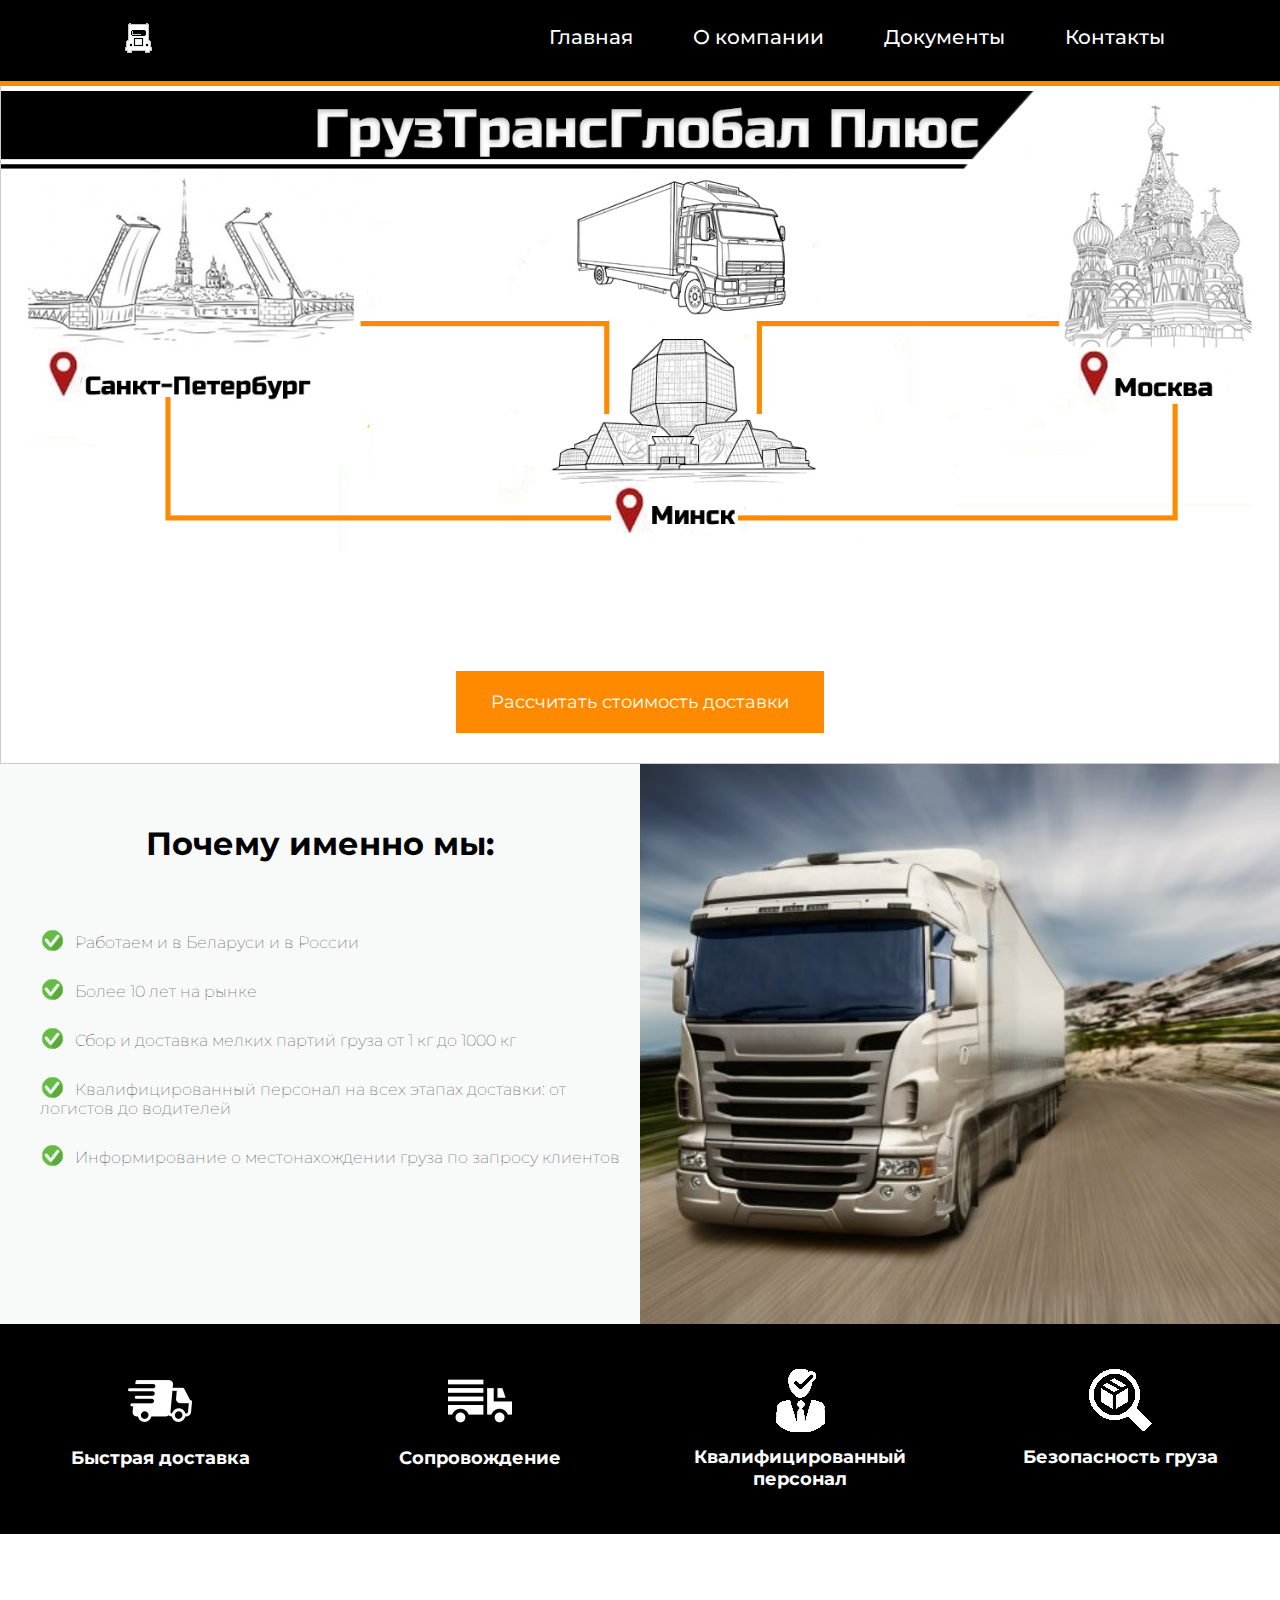
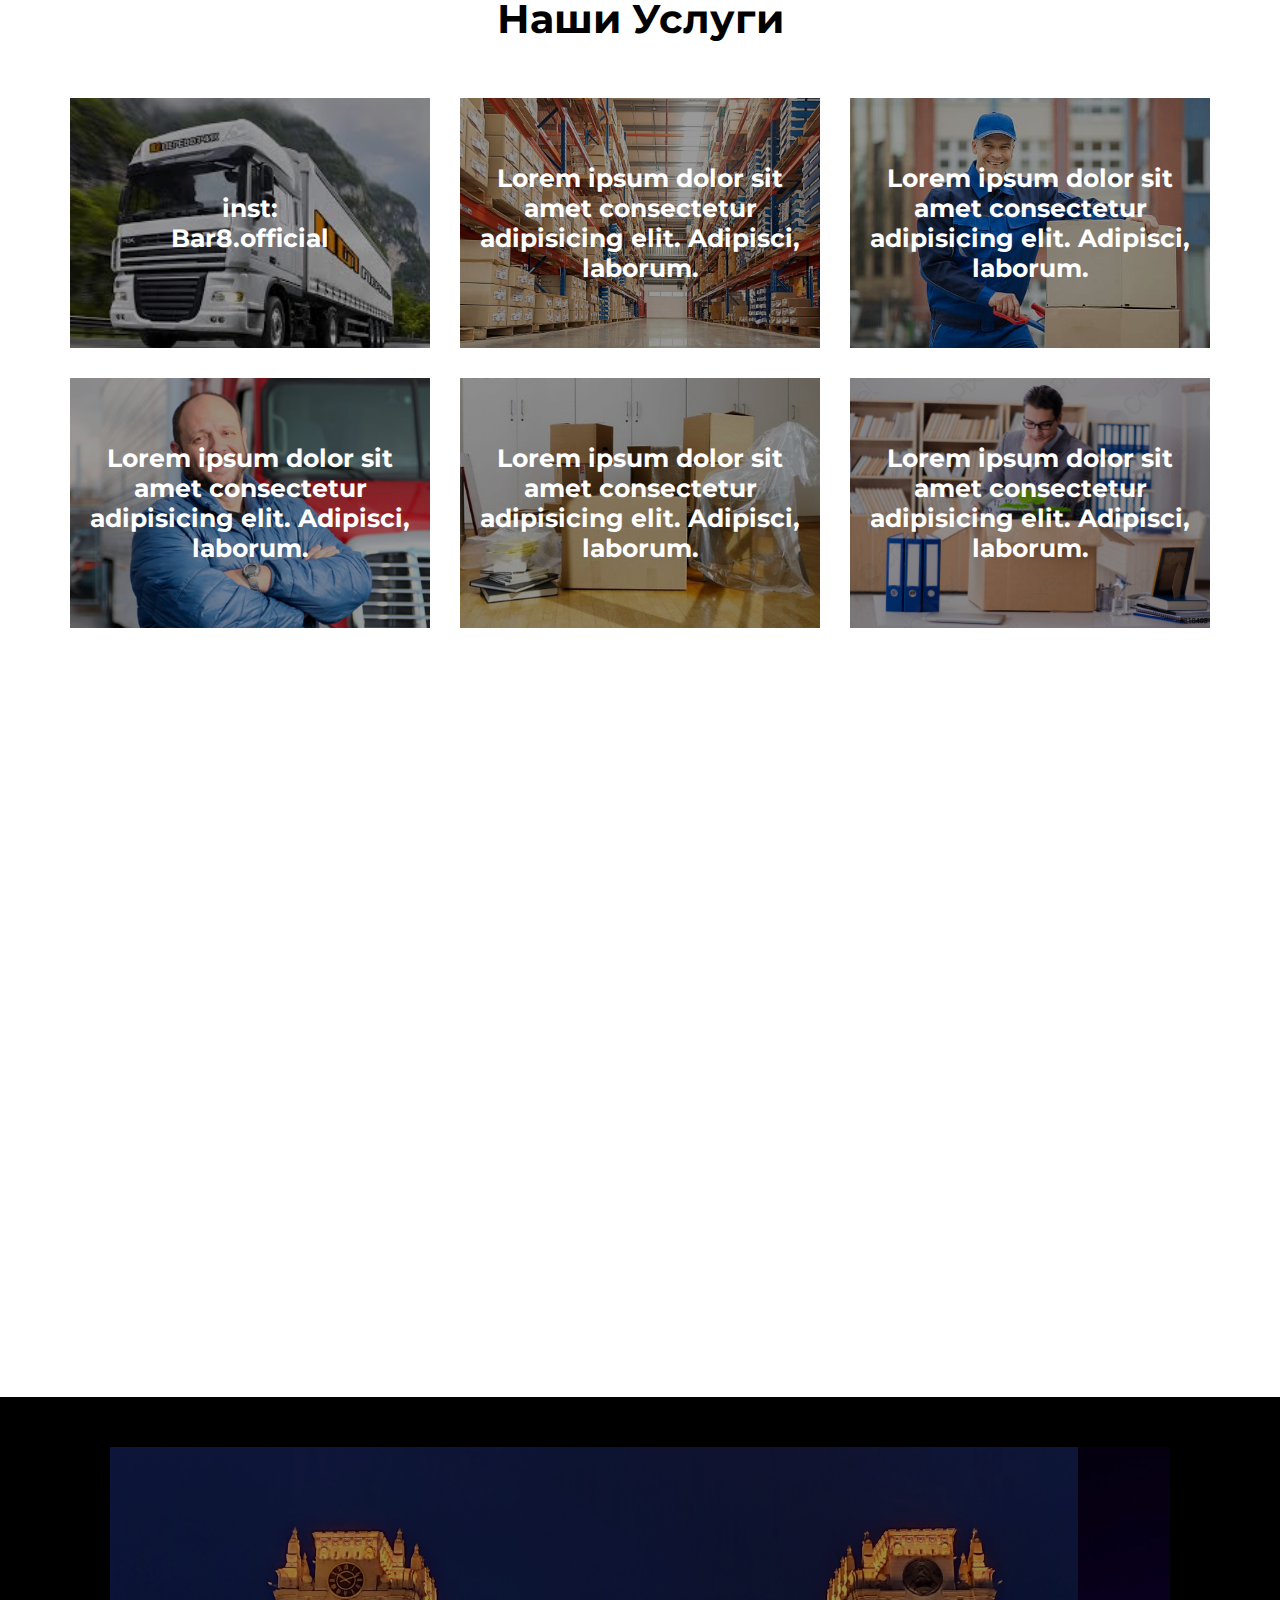
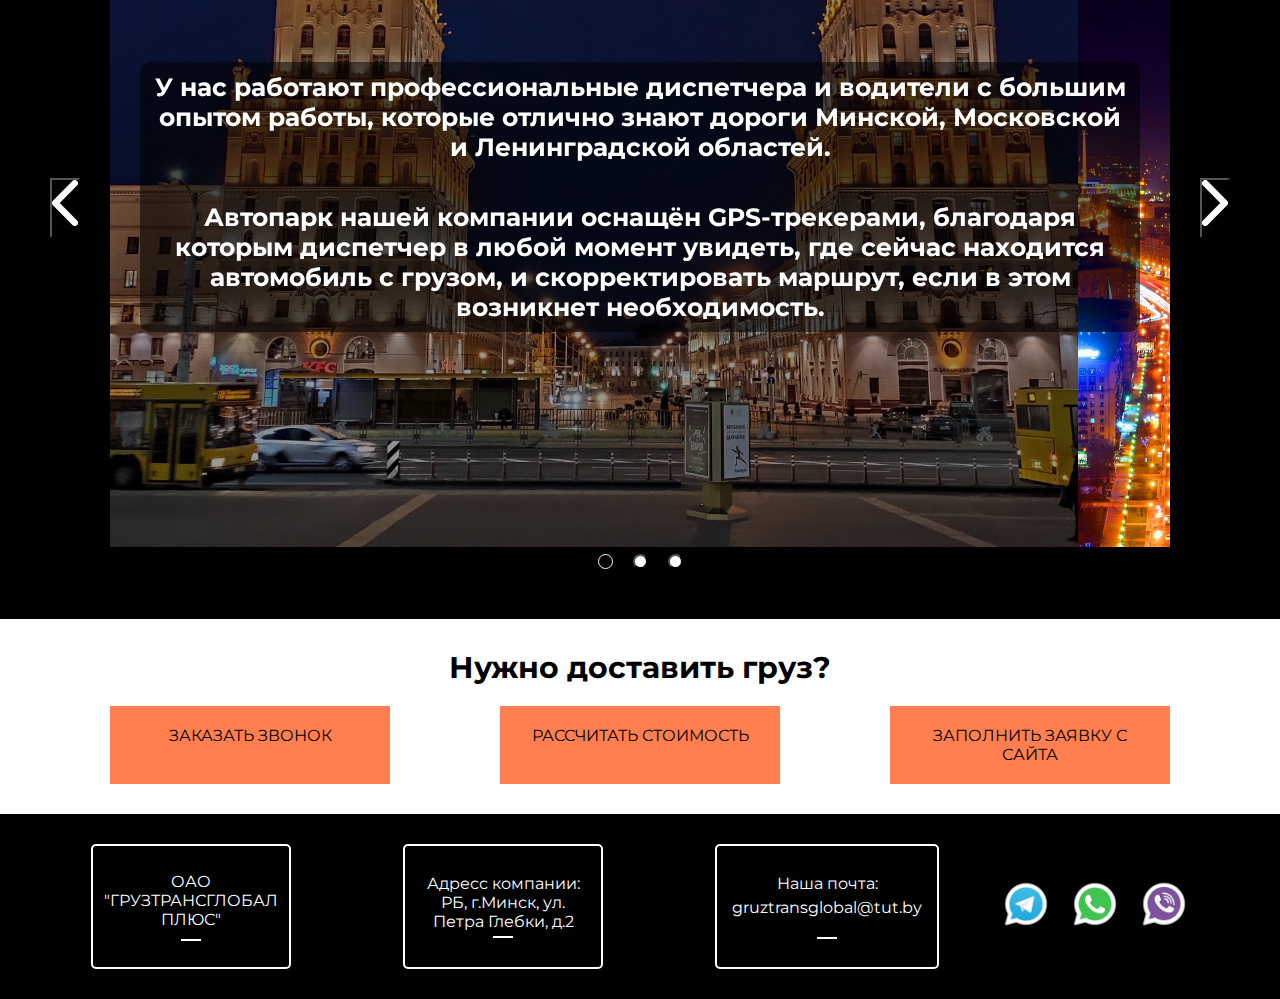
==== index.html @ 2541bdf7 "adding my files to my repository" ====
<!DOCTYPE html>
<html lang="en">

<head>
  <meta charset="UTF-8">
  <meta name="viewport" content="width=device-width, initial-scale=1.0">
  <title>Document</title>
  <link rel="stylesheet" href="css/style.css">
  <link rel="stylesheet" href="css/media.css">
  <link rel="preconnect" href="https://fonts.gstatic.com">
  <link href="https://fonts.googleapis.com/css2?family=Montserrat:wght@500&display=swap" rel="stylesheet">
  <link rel="preconnect" href="https://fonts.gstatic.com">
  <link href="https://fonts.googleapis.com/css2?family=Nunito&display=swap" rel="stylesheet">
</head>

<body>
  <div class="nav">
    <div class="logo">
      <a href="#"><img  class="back_logo" src="img/icon1.png" alt="logo"></a>
    </div>
    <div class="nav_menu">
      <ul>
        <li><a href="index.html">Главная</a>
        <div class="info_underline"></div></li>
        <li><a href="about.html">О компании</a>
          <div class="info_underline"></div></li>
        <li><a href="home.html">Документы</a>
          <div class="info_underline"></div></li>
        <li><a href="contact.html">Контакты</a>
          <div class="info_underline"></div></li>
      </ul>
    </div>
  </div>
  <div class="container">
    <div class="bg">
      <div class="background">
        <div class="background_img"><img src="img/logonew3.jpg" alt=""></div>
      </div>
      <div class="h1  button">
        <a class="contact" href="#">Рассчитать стоимость
          доставки</a>
      </div>
    </div>
    <div class="double">
      <div class="left">
        <h1>Почему именно мы:</h1>
        <ul>
          <li class="text">Работаем и в Беларуси и в России</li>
          <li class="text">Более 10 лет на рынке</li>
          <li class="text">Сбор и доставка мелких партий груза от 1 кг до 1000 кг</li>
          <li class="text">Квалифицированный персонал на всех этапах доставки: от логистов до водителей</li>
          <li class="text">Информирование о местонахождении груза по запросу клиентов</li>
        </ul>
      </div>
      <div class="right">
        <div class="right_foto"></div>
      </div>
    </div>
    <div class="promo">
      <div class="first">
        <img class="promo_img" src="img/fastwhite.png" alt="1">
        <p class="promo_text">Быстрая доставка</p>
      </div>
      <div class="second">
        <img class="promo_img" src="img/truckwhite.png" alt="2">
        <p class="promo_text">Сопровождение</p>
      </div>
      <div class="third">
        <img class="promo_img" src="img/personawhite.png" alt="3">
        <p class="promo_text">Квалифицированный <br> персонал</p>
      </div>
      <div class="fourth">
        <img class="promo_img" src="img/lupawhite.png" alt="4">
        <p class="promo_text">Безопасность груза</p>
      </div>
    </div>
    <div class="our_services">
      <p class="services_title subtitle">Наши Услуги</p>
      <div class="services_rows">
        <div class="row">
          <div class="row_card">
            <a href="">
              <div class="row_card1">
                <p>inst: <br> Bar8.official</p>
                <div class="cardphoto photo1"></div>
              </div>
            </a>
          </div>
          <div class="row_card">
            <a href="">
              <div class="row_card1">
                <p>Lorem ipsum dolor sit amet consectetur adipisicing elit. Adipisci, laborum.</p>
                <div class="cardphoto photo4"></div>
              </div>
            </a>
          </div>
          <div class="row_card">
            <a href="">
              <div class="row_card1">
                <p>Lorem ipsum dolor sit amet consectetur adipisicing elit. Adipisci, laborum.</p>
                <div class="cardphoto photo2"></div>
              </div>
            </a>
          </div>
          <div class="row_card">
            <a href="">
              <div class="row_card1">
                <p>Lorem ipsum dolor sit amet consectetur adipisicing elit. Adipisci, laborum.</p>
                <div class="cardphoto photo5"></div>
              </div>
            </a>
          </div>
          <div class="row_card">
            <a href="">
              <div class="row_card1">
                <p>Lorem ipsum dolor sit amet consectetur adipisicing elit. Adipisci, laborum.</p>
                <div class="cardphoto photo3"></div>
              </div>
            </a>
          </div>
          <div class="row_card">
            <a href="">
              <div class="row_card1">
                <p>Lorem ipsum dolor sit amet consectetur adipisicing elit. Adipisci, laborum.</p>
                <div class="cardphoto photo6"></div>
              </div>
            </a>
          </div>
        </div>
        <!-- <div class="row"> -->
          
        <!-- </div> -->
          
      </div>
    </div>
  </div>
  <div class="link">
    <iframe
      src="https://www.google.com/maps/embed?pb=!1m18!1m12!1m3!1d2350.2923133127924!2d27.467751516037065!3d53.90878134013401!2m3!1f0!2f0!3f0!3m2!1i1024!2i768!4f13.1!3m3!1m2!1s0x46dbc5300c638423%3A0x4265142cbca6f851!2z0YPQuy4g0J_QtdGC0YDQsCDQk9C70LXQsdC60LggNSwg0JzQuNC90YHQug!5e0!3m2!1sru!2sby!4v1625232648604!5m2!1sru!2sby"
      width="80%" height="600" style="border:0;" allowfullscreen="" loading="lazy"></iframe>
  </div>

   <div class="wrapper">
    <div class="slider">
      <div class="slider_item">
          <img class="slider-img"src="img/minsk1.jpg" alt="">
          <div class="text_on_picture">
            <p>У нас работают профессиональные диспетчера и водители с большим опытом работы, которые отлично знают дороги Минской, Московской и Ленинградской областей.</p>
            <p>Автопарк нашей компании оснащён GPS-трекерами, благодаря которым диспетчер в любой момент увидеть, где сейчас находится автомобиль с грузом, и скорректировать маршрут, если в этом возникнет необходимость. </p>
          </div>
      </div>
      <div class="slider_item">
          <img class="slider-img" src="img/moscow1.jpg" alt="">
          
          <div class="text_on_picture">
            <p>Все рабочие процессы внутри компании поставлены таким образом, чтобы заказчик всегда мог быть уверен в том, что его груз будет доставлен до места назначения в наиболее кратчайшие сроки.</p>
            <p>Наличие у нашей компании CMR-страховки делает грузоперевозку ещё более надёжной. В случае возникновения ущерба страховая компания компенсирует все убытки, причинённые владельцу груза в случае его повреждения, утраты, выдачи не уполномоченному лицу или даже просрочки доставки в случае конфискации груза таможенными органами. </p> 
            </div>
          
      </div>
      <div class="slider_item">
        <img class="slider-img" src="img/spb1.jpg" alt="">
          <div class="text_on_picture"> 
            <span>Если вам необходима доставка малогабаритных грузов, то вы можете смело обращаться к услугам наших специалистов:</span> 
            <ul class="slider-list"> 
            <li>Сотрудник колл-центра оперативно рассчитает стоимость перевозки</li>
            <li>Логист грамотно составит маршрут передвижения</li>
            <li>Водитель быстро доставит груз по указанному адресу</li>
          </ul> 
            
            </div>
      </div>
    </div>
  </div>

  <div class="footer_button ">
    <p class="subtitle">Нужно доставить груз?</p>
    <div class="buttons">
    <a href="#" class="call button" data-popup="post1">Заказать звонок</a>
    <a href="#" class="call button" data-popup="post1">Рассчитать стоимость</a>
    <a href="#" class="call button" data-popup="post1">Заполнить заявку с сайта</a>
  </div>
  </div>

  </div>
  <div class="footer">
    <div class="info_name">
      <p>ОАО "ГРУЗТРАНСГЛОБАЛ ПЛЮС"</p>
      <div class="info_underline"></div>
    </div>
    <div class="info_adress">
      <p>Адресс компании:</p>
      <p>РБ, г.Минск, ул. Петра Глебки, д.2</p>
      <div class="info_underline"></div>
    </div>
    <div class="info_mail">
      <a href="mailto:gruztransglobal@tut.by">
        <p>Наша почта:</p>
        <p>gruztransglobal@tut.by</p>
        <div class="info_underline"></div>
      </a>

    </div>
    <div class="footer_contacts">
      <a href=""><img src="img/Telegram1.png" alt=""></a>
      <a href=""><img src="img/whatsapp.png" alt=""></a>
      <a href=""><img src="img/viber.png" alt=""></a>
    </div>
  </div>
  </div>
  <div  id='post1' style="display: none;">
      <h1>Оставьте заявку</h1>
    <form  action="https://formspree.io/f/mpzklkbp" method="POST">
  <label>
    <legend class="text">Контактное лицо:</legend>
    <input type="text" class="text_form" name="_replyto" required placeholder="Ваше имя">
    <legend class="phone">Ваш номер телефона:</legend>
    <input type="tel"name="_replyto:" required class="phone_form" placeholder="+375 (99) 999-99-99">
  </label>
  <button type="submit" class="send">Отправить</button>
</form>
</div>
<script src="js/jquery-3.6.0.min.js"></script>
<script src="js/slick.min.js"></script>
<script src="js/script.js"></script>
</body>

</html>
---- css/style.css ----
* {
  margin: 0;
  padding: 0;
  box-sizing: border-box;
}
.button a,
.button a:visited {
  color: white;
  text-decoration: none;
}
.button:hover {
  transform: scale(1.05);
}
.nav {
  margin: 0 auto;
  position: fixed;
  display: flex;
  padding: 15px 9%;
  align-items: center;
  justify-content: space-between;
  width: 100%;
  background-color: black;
  z-index: 23;
  border-bottom: 5px solid #ff8a00;
}
.nav_menu ul {
  display: flex;
  list-style: none;
}

.nav_menu ul li {
  padding-right: 60px;
}
.nav_menu ul li:nth-child(4) {
  padding-right: 0px;
}
.nav_menu ul li a {
  display: inline-block;
  margin-bottom: 5px;
  text-decoration: none;
  color: white;
  font-size: 20px;
  font-family: "Montserrat", sans-serif;
  font-weight: 500;
}
.nav_menu ul li a:hover {
  color: #ff8a00;
  transition: ease 0.5s;
}
.nav_menu li {
  display: flex;
  flex-direction: column;
  justify-content: center;
  align-items: center;
}

.info_underline {
  background-color: black;
  width: 20px;
  height: 2px;
  transition: ease 1s;
}
.nav_menu li:hover .info_underline {
  width: 80px;
  height: 2px;
  background-color: #ff8a00;
  transition: ease 0.5s;
}

.nav_menu ul li a .info_underline {
  width: 20px;
  height: 2px;
  background-color: white;
  transition: ease 1s;
}

.bg {
  border: 1px solid rgba(0, 0, 0, 0.199);
}
.container {
  position: relative;
  max-width: 1600px;
  margin: 0 auto;
}
.background {
  position: relative;
  height: 680px;
}
.back_logo {
  text-align: center;
  align-items: center;
}
.background_img {
  position: absolute;
  top: 90px;
  z-index: 0;
}
.background_img img {
  width: 100%;
}

.h1 {
  margin: 10px 0 50px 0;
  text-align: center;
  font-family: "Montserrat", sans-serif;
  font-size: 18px;
}
.contact {
  padding: 20px;
  padding-left: 35px;
  padding-right: 35px;
  background-color: #ff8a00;
  border: none;
  text-decoration: none;
}
.h1:active {
  transform: scale(0.9);
}
.contact a,
a:visited {
  text-decoration: none;
  color: white;
  text-decoration: none;
  text-align: center;
  font-family: "Montserrat", sans-serif;
  font-size: 18px;
}

.double {
  display: flex;
  height: 560px;
}
.right {
  width: 50%;
  overflow: hidden;
  float: left;
}
.right_foto {
  height: 100%;
  width: 100%;
  background: url(../img/furion.jpg) 0 0 no-repeat;
  background-size: cover;
  position: relative;
  z-index: 22;
  background-position: center;
  background-size: cover;
  -webkit-transition: all 0.5s;
  -moz-transition: all 0.5s;
  -o-transition: all 0.5s;
  transition: all 0.5s;
}
.right:hover .right_foto,
.right:focus .right_foto {
  -ms-transform: scale(1.2);
  -moz-transform: scale(1.2);
  -webkit-transform: scale(1.2);
  -o-transform: scale(1.2);
  transform: scale(1.2);
}

.left {
  width: 50%;
  font-family: "Montserrat", sans-serif;
  font-weight: lighter;
  padding-top: 60px;
  background-color: #f8f9f9;
}
.left h1 {
  font-weight: 30px;
  padding-bottom: 40px;
  text-align: center;
}
.left ul {
  list-style: none;
}
.left li::before {
  content: "";
  display: inline-block;
  width: 25px;
  height: 25px;
  background: url(../img/pngegg.png) 0 0 /100%;
  position: relative;
  top: 5px;
  margin-right: 10px;
}
.left li {
  margin-left: 40px;
  padding-top: 20px;
}

.image {
  margin-top: 40px;
  margin-left: 50px;
}

.promo {
  color: white;
  display: flex;
  height: 210px;
  max-width: auto;
  background-color: black;
  margin-bottom: 60px;
}
.promo_text {
  align-items: center;
  margin-top: 10px;
  font-size: 18px;
  font-weight: 700;
  font-family: "Montserrat", sans-serif;
}
.first {
  width: 25%;
  padding-top: 45px;
  text-align: center;
}
.second {
  width: 25%;
  padding-top: 45px;
  text-align: center;
}
.third {
  width: 25%;
  padding-top: 45px;
  text-align: center;
}
.fourth {
  width: 25%;
  padding-top: 45px;
  text-align: center;
}

.services_title,
.subtitle {
  font-family: "Montserrat", sans-serif;
  font-weight: 700;
  font-size: 40px;
  margin-bottom: 20px;
}
.services_title {
  margin-bottom: 40px;
}
.our_services {
  font-family: "Montserrat", sans-serif;
  text-align: center;
  margin-bottom: 50px;
}

.row {
  max-width: 1170px;
  margin: 0 auto;
  display: flex;
  justify-content: center;
  align-items: center;
  flex-wrap: wrap;
}
.row_card {
  width: 360px;
  flex: 1 0 33.33333%;
  padding: 30px;
}
.row_card1 {
  width: 360px;
  height: 250px;
  margin: -15px;
  overflow: hidden;
  display: flex;
  justify-content: center;
  align-items: center;
  position: relative;
}
.row_card1:after {
  content: "";
  position: absolute;
  top: 0;
  left: 0;
  right: 0;
  bottom: 0;
  background: rgba(0, 0, 0, 0.4);
  opacity: 1;
  -webkit-transition: all 0.5s;
  -moz-transition: all 0.5s;
  -o-transition: all 0.5s;
  transition: all 0.5s;
}
.row_card1 p {
  font-weight: 700;
  color: rgb(255, 255, 255);
  font-size: 25px;
  position: absolute;
  top: 50%;
  transform: translate(0, -50%);
  z-index: 2;
  text-align: center;
  justify-self: center;
  align-self: center;
}
.cardphoto {
  height: 100%;
  width: 100%;
  background: url(https://via.placeholder.com/360x250);
  background-size: cover;
  background-position: center;
  -webkit-transition: all 0.5s;
  -moz-transition: all 0.5s;
  -o-transition: all 0.5s;
  transition: all 0.5s;
}
.photo1 {
  background: url(../img/photo1.jpg) no-repeat;
  background-size: 100% auto;
}
.photo2 {
  background: url(../img/photo2.jpg) no-repeat;
  background-size: auto 100%;
}
.photo3 {
  background: url(../img/photo3.jpg) no-repeat;
  background-size: auto 100%;
}
.photo4 {
  background: url(../img/photo4.jpg) no-repeat;
  background-size: auto 100%;
}
.photo5 {
  background: url(../img/photo5.png) no-repeat;
  background-size: auto 100%;
}
.photo6 {
  background: url(../img/photo6.jpg) no-repeat;
  background-size: auto 100%;
}

.row_card1:hover:before,
.row_card1:hover:after {
  opacity: 0.5;
}
.row_card:hover .cardphoto,
.row_card:focus .cardphoto {
  -ms-transform: scale(1.2);
  -moz-transform: scale(1.2);
  -webkit-transform: scale(1.2);
  -o-transform: scale(1.2);
  transform: scale(1.2);
}

.link {
  text-align: center;
  margin-bottom: 100px;
}
.link h1 {
  margin-top: 100px;
  font-size: 30px;
  font-family: "Montserrat", sans-serif;
}
.link p {
  font-size: 16px;
  color: #787878;
  font-family: "Nunito", sans-serif;
  margin-top: 35px;
  margin-bottom: 60px;
}



.footer_button {
  text-align: center;
}
.footer_button p {
  font-size: 30px;
  font-family: "Montserrat", sans-serif;
  padding-top: 30px;
  margin-bottom: 20px;
}

.call {
  display: inline-block;
  width: 280px;
  padding: 20px;
  background-color: coral;
  text-transform: uppercase;
  color: black;
  text-decoration: none;
  font-family: "Montserrat", sans-serif;
  margin-bottom: 30px;
  
}
.call a{
  text-align: center;
  align-items: center;
}
.call:active {
  transform: scale(0.9);
}
.button {
  transition: all 0.3s;
}
.button:active {
  transition: all 0.3s;
}
.button:hover {
  transition: all 0.3s;
}
.footer {
  color: white;
  font-family: "Montserrat", sans-serif;
  padding: 30px 60px;
  background-color: black;
  display: flex;
  justify-content: space-around;
  align-items: center;
}

.info_name {
  border: white 2px solid;
  border-radius: 5px;
  height: 125px;
  max-width: 200px;
  text-align: center;
  display: flex;
  flex-direction: column;
  justify-content: center;
  align-items: center;
}
.info_name p {
  margin-bottom: 10px;
}

.info_adress {
  padding: 15px;
  border: white 2px solid;
  border-radius: 5px;
  height: 125px;
  margin: 0 0 0 50px;
  max-width: 200px;
  text-align: center;
  display: flex;
  flex-direction: column;
  align-items: center;
  justify-content: center;
}
.info_adress p:nth-child(2) {
  margin-bottom: 5px;
}
.info_mail a {
  padding: 15px;
  border: white 2px solid;
  border-radius: 5px;
  height: 125px;
  margin: 0 0 0 50px;
  max-width: 250px;
  text-align: center;
  display: flex;
  flex-direction: column;
  align-items: center;
  justify-content: center;
}
.info_mail p {
  color: white;
}
.info_mail p:first-child {
  margin-bottom: 5px;
}
.info_mail p:nth-child(2) {
  margin-bottom: 20px;
}
.info_mail a,
a:visited {
  text-decoration: none;
}
.footer_contacts img {
  width: 50px;
  height: 50px;
}
.footer_contacts a {
  margin-right: 15px;
}

.footer_contacts a:last-child {
  margin: 0;
}

.info_name:hover .info_underline {
  width: 100px;
  height: 2px;
  background-color: #ff8a00;
  transition: ease 0.5s;
}
.info_name .info_underline {
  width: 20px;
  height: 2px;
  background-color: white;
  transition: ease 1s;
}

.info_adress:hover .info_underline {
  width: 100px;
  height: 2px;
  background-color: #ff8a00;
  transition: ease 0.5s;
}
.info_adress .info_underline {
  width: 20px;
  height: 2px;
  background-color: white;
  transition: ease 1s;
}
.info_mail:hover .info_underline {
  width: 100px;
  height: 2px;
  background-color: #ff8a00;
  transition: ease 0.5s;
}
.info_mail .info_underline {
  width: 20px;
  height: 2px;
  background-color: white;
  transition: ease 1s;
}
.popup {
  position: fixed;
  top: 0;
  left: 0;
  width: 100%;
  height: 100%;
  display: none;
  align-items: center;
  justify-content: center;
  z-index: 999;
}
.popup_content {
  width: 450px;
  height: 450px;
  background-color: rgb(253, 253, 253);
  padding: 30px;
  border-radius: 30px;
  box-shadow: 0 0 30px black;

  text-align: center;
}
.popup_content h1 {
  margin-bottom: 30px;
  margin-top: 20px;
}
.popup_overlay {
  opacity: 0.6;
  position: fixed;
  z-index: -1;
  background-color: black;
  height: 100%;
  width: 100%;
}
.popup.active {
  display: flex;
}
.send {
  background-color: #e07612;
  padding: 20px;
  width: 270px;
  color: white;
  border: 1px solid rgb(158, 151, 151);
}
.phone {
  margin-top: 20px;
}
.phone_form {
  margin-top: 15px;
  padding: 10px;
  margin-bottom: 20px;
}


.text_form {
  margin-top: 15px;
  padding: 10px;
  margin-bottom: 30px;
  padding-left: 10px;
}


.wrapper {
  height: 100%;
	padding: 50px;
	display: flex;
	justify-content:center;
	align-items: center;
  background-color: black;
}
.buttons{
  display: flex;
  flex-wrap: wrap;
  justify-content: space-evenly;
}

/* slider*/

.slick-slider{
  min-width: 0;
}

.slick-list{
  overflow: hidden;
}
.slick-slider.slick-dotted{
  overflow: hidden;
}
.slick-track{
  display: flex;
  align-items: flex-start;
}

.slick-dots li button{
  font-size: 0;

}

.slider .slick-dots{
  display: flex;
  align-items: center;
  justify-content: center;
}
.slider .slick-dots li{
  list-style: none;
  margin: 0px 10px;
}

.slider .slick-dots button{
  font-size: 0;
  width: 15px;
  height: 15px;
  background-color: white;
  border-radius: 50%;
}
.slider .slick-dots li.slick-active button{
  background-color: transparent;
  border: 1px solid white;

}
.slider{
  position: relative;
  padding: 0px 60px;

}
.slider .slick-slide{
  display: flex;
  align-items: flex-start;
  justify-content: center;
}
.slider .slick-arrow{
  position: absolute;
  top: 50%;
  transform: translate(0, -50%);
  z-index: 10;
  font-size: 0;
  width: 30px;
  height: 60px;
}
/*   правая*/
.slider .slick-arrow.slick-prev{
  left: 0;
  background: url('../img/sl-arrow_l.svg') 0 0 / 100% no-repeat;

}
/*   левая стрелка*/
.slider .slick-arrow.slick-next{
  right: 0;
  background: url('../img/sl-arrow_r.svg') 0 0 / 100% no-repeat;
}

.slider-img{
  max-width: 1600px;
  height: 700px;
}

.slick-slide{
  position: relative;
}
.slider_item::after{
  content: "";
  position: absolute;
  top: 0;
  left: 0;
  right: 0;
  bottom: 0;
  background: rgba(0, 0, 0, 0.4);
  opacity: 1;
}
.text_on_picture{
  background-color: rgba(0, 0, 0, 0.527);
  text-align: center;
  border-radius: 10px;
  overflow: hidden;
  font-weight: 700;
  z-index: 25;
  font-size: 25px;
  font-family: "Montserrat", sans-serif;
  max-width: 1000px;
  top: 50%;
  transform: translate(0, -50%);
  color: white;
  position: absolute;
}
.some_text{
  font-family: "Montserrat", sans-serif;
  font-size: 25px;
  color: white;
} 
.text_on_picture span{
  display: inline-block;
  margin-bottom: 30px;
}
.text_on_picture li{
  margin-bottom: 10px;
  list-style: none;
  padding-left: 20px;
}
.text_on_picture li:last-child{
  margin: 0;
}
.text_on_picture li::before{
  content: "✓";
}
.text_on_picture p{
  padding: 10px;
  text-align: center;
  margin-bottom: 20px;
}
.text_on_picture p:last-child{
  margin: 0;
}
---- css/media.css ----
@media(max-width:1320px){
    .logo{
        margin-right: 300px;
    }

}
@media(max-width:1140px){
    .promo{
        padding: 10px;
        text-align: center;
    }
    .first_row_1{
        padding: 10px;
        text-align: center;
    }
    .second_row_1{
        padding: 10px;
        text-align: center;
    }
}
@media(max-width:1080px){
.row{
    max-width: 780px;
}
    .logo{
        margin-right: 100px;
}
}
@media (max-width:1024px) {
    .social{
        margin-left: 35px;
    }
    .footer-nav ul:last-child{
        margin-left: 0px;
    }
}
@media(max-width:940px){
    .first_row_1 img{
        width: 75%;
    }
    .second_row_1 img{
        width: 75%;
    }
}
@media(max-width:820px){
    .promo img{
        width: 85%;
    }
    .promo{
        padding-left: 5px;
    }
    .social {
        margin-left: 10px;
        margin-right: 20px;
    }
    .social a {
        font-size: 14px;
    }
    .footer-nav a {
        font-size: 14px;  
    }
    .footer-nav ul {
        list-style: none;
        margin-left: 40px;
    }
    .promo-footer img {
        
        margin-left: 50px;
    }
    .promo-footer {
        width: 50%;
        display: flex;
    }
}
@media(max-width:768px){
    .first_4{
        padding-bottom: 15px;
    }
    .second_4{
        padding-bottom: 15px;
    }
    .third_4{
        padding-bottom: 15px;
    }
    .fourth_4{
        padding-bottom: 15px;
    }
    .second_row_1{
        height: 200px;
    }
    .promo-footer img{
        margin-left: 10px;
    }
}
@media(max-width:719px){
    .row{max-width: 390px;}   
}
@media(max-width:680px){
    .row{max-width: 390px;}
    .footer-nav ul {
        list-style: none;
        margin-left: 20px;
    }
    .promo-footer img {
        margin-left: 20px;
        width: 170px;
    }
    .social {
        margin-left: 40px;
        margin-right: 20px;
    }
    .promo-footer {
        width: 55%;
        display: flex;
    }
    .footer-nav a {
        margin-left: 30px;
        font-size: 13px;
    }
    .social a {
        font-size: 13px;
    }
}
@media(max-width:625px){
    .social {
        margin-left: 9px;
        margin-right: 5px;
    }
    .footer-nav a {
        margin-left: 15px;
        font-size: 13px;
    }

}
@media(max-width:545px){
    .promo-footer {
        width: 50%;
        display: flex;
        flex-direction: column;
    }
    .social {
        margin-left: 21px;
        margin-right: 5px;
        margin-top: 5px;
    }
    .social a {
        font-size: 12px;
    }
    .promo-footer img {
        margin-left: 20px;
        width: 200px;
    }
    
    .promo-footer img {
        margin-top: 63px;
    }
    .footer-nav {
        width: 40%;
        display: flex;
        margin-top: 60px;
    }
    .footer-nav a {
        margin-left: 10px;
        font-size: 13px;
    }
    .promo img {
        width: 190px;
        height: 38.5px;
    }

}
@media(max-width:435px){
    .promo-footer {
        width: 50%;
        display: flex;
        flex-direction: column;
    }
    .social {
        margin-left: 21px;
        margin-right: 5px;
        margin-top: 5px;
    }
    .social a {
        font-size: 12px;
    }
    .promo-footer img {
        margin-left: 20px;
        width: 200px;
    }
    
    .promo-footer img {
        margin-top: 63px;
    }
    .footer-nav {
        width: 40%;
        display: flex;
        margin-top: 60px;
    }
    .footer-nav a {
        margin-left: 3px;
        font-size: 12px;
    }
    .promo img {
        width: 190px;
        height: 38.5px;
    }
}
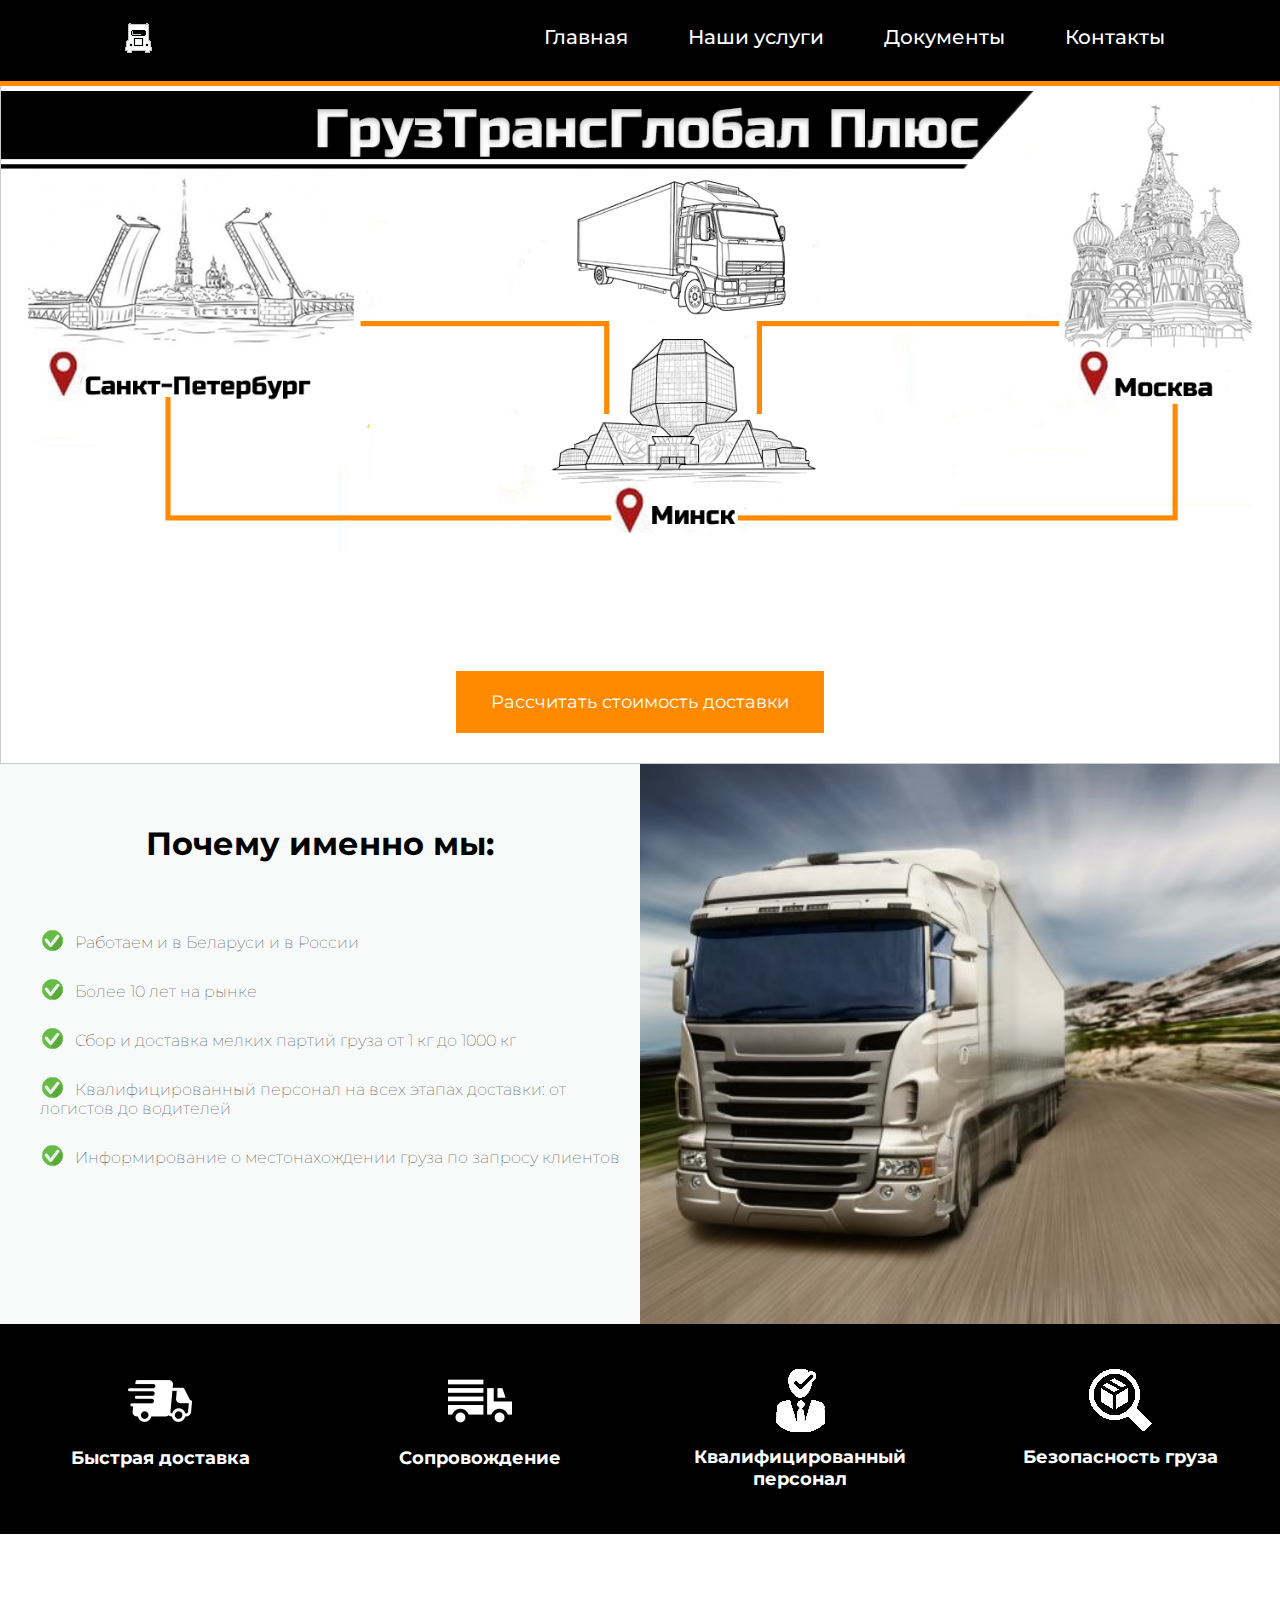
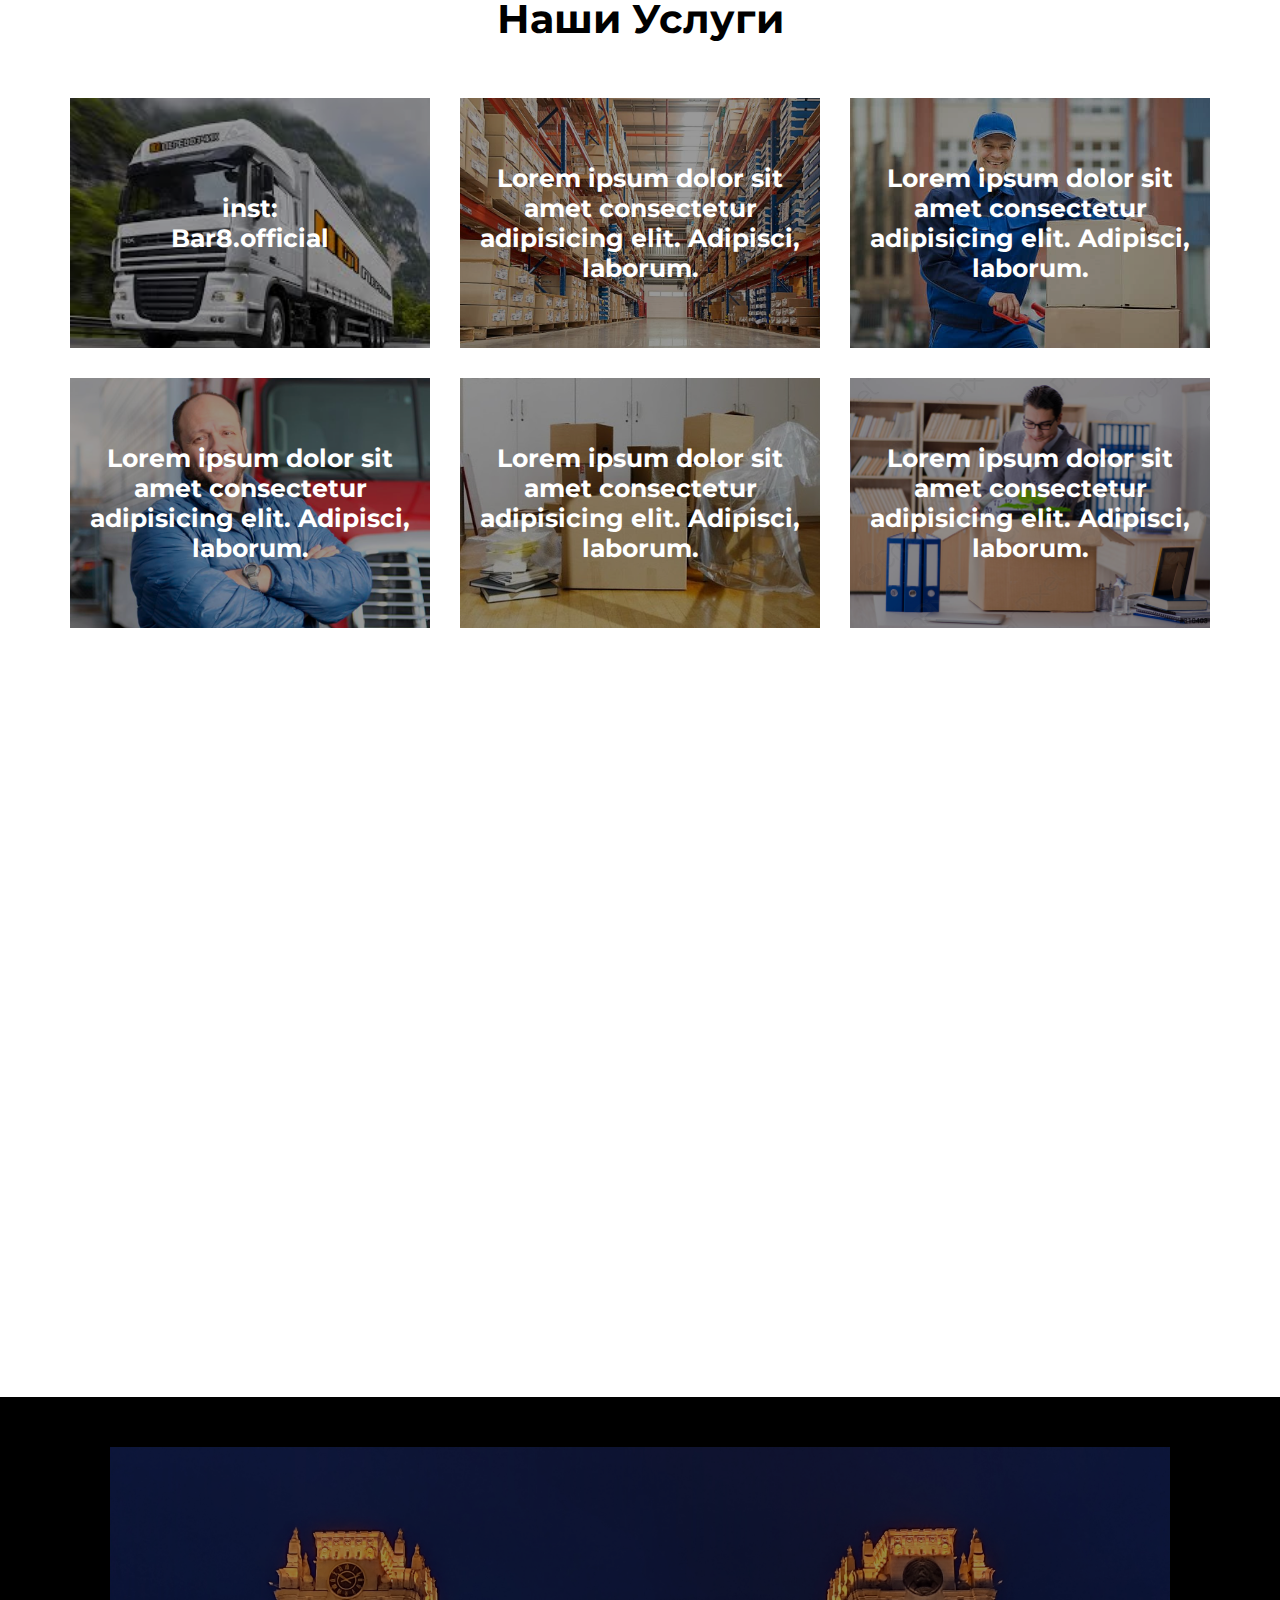
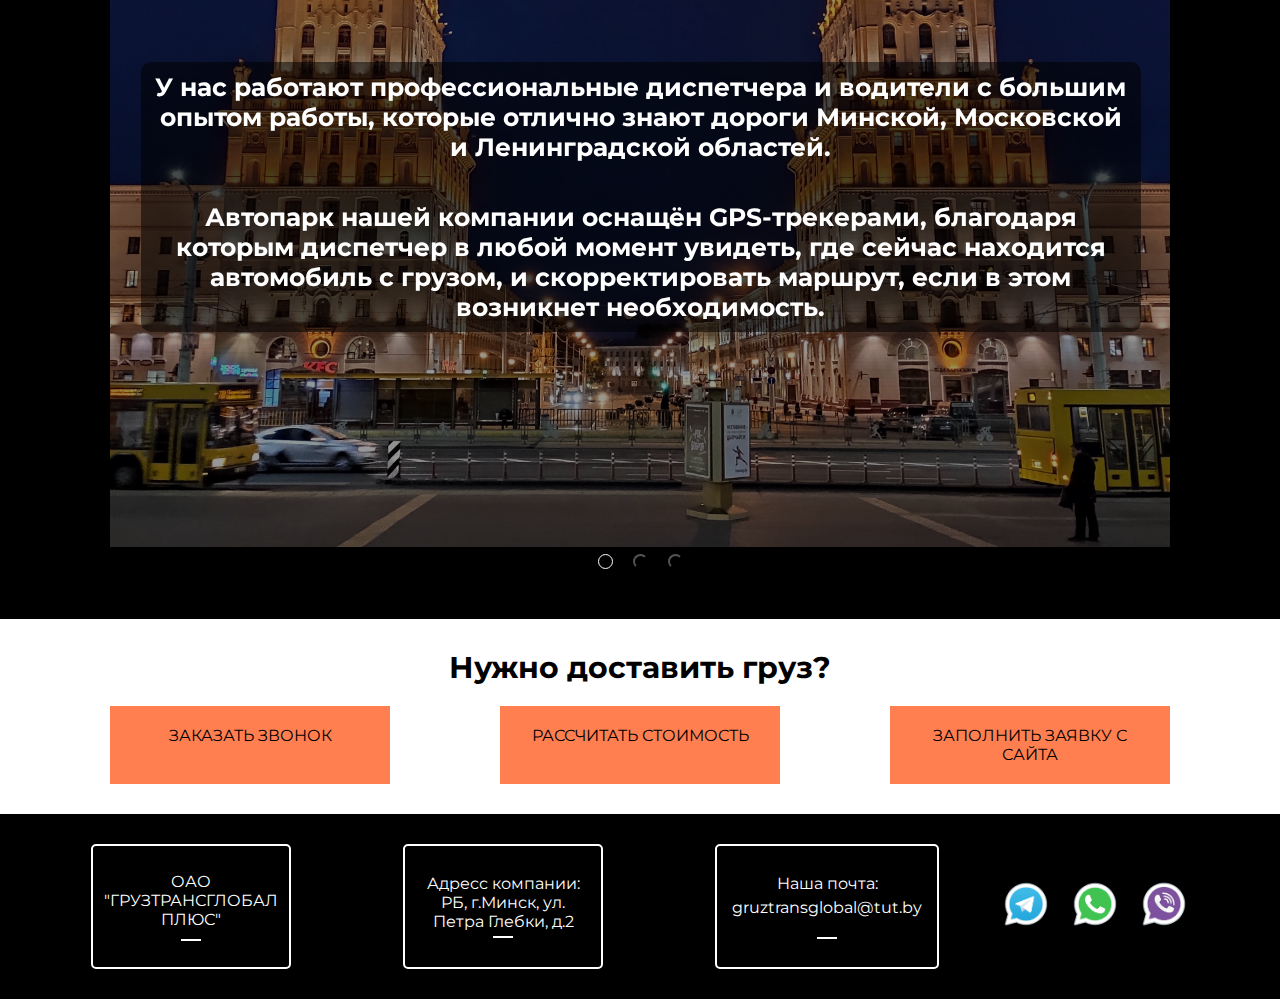
==== commit 528e8657: "my media" ====
--- a/index.html
+++ b/index.html
@@ -14,25 +14,32 @@
 </head>
 
 <body>
+  <header class="header">
+    
   <div class="nav">
+    
     <div class="logo">
       <a href="#"><img  class="back_logo" src="img/icon1.png" alt="logo"></a>
     </div>
+    <div class="menu_icon">
+      <span></span>
+    </div>
     <div class="nav_menu">
       <ul>
-        <li><a href="index.html">Главная</a>
+        <li><a data-goto=".page_section_3" class="menu_link" href="index.html">Главная</a>
         <div class="info_underline"></div></li>
-        <li><a href="about.html">О компании</a>
+        <li><a data-goto=".page_section_2" class="menu_link" href="about.html">Наши услуги</a>
           <div class="info_underline"></div></li>
-        <li><a href="home.html">Документы</a>
+        <li><a data-goto="" class="menu_link" href="home.html">Документы</a>
           <div class="info_underline"></div></li>
-        <li><a href="contact.html">Контакты</a>
+        <li><a data-goto=".page_section_1" class="menu_link" href="#">Контакты</a>
           <div class="info_underline"></div></li>
       </ul>
     </div>
   </div>
+</header>
   <div class="container">
-    <div class="bg">
+    <div class="bg page_section_3">
       <div class="background">
         <div class="background_img"><img src="img/logonew3.jpg" alt=""></div>
       </div>
@@ -74,7 +81,7 @@
         <p class="promo_text">Безопасность груза</p>
       </div>
     </div>
-    <div class="our_services">
+    <div class="our_services page_section_2">
       <p class="services_title subtitle">Наши Услуги</p>
       <div class="services_rows">
         <div class="row">
@@ -173,12 +180,12 @@
     </div>
   </div>
 
-  <div class="footer_button ">
+  <div class="footer_button page_section_1 ">
     <p class="subtitle">Нужно доставить груз?</p>
     <div class="buttons">
     <a href="#" class="call button" data-popup="post1">Заказать звонок</a>
-    <a href="#" class="call button" data-popup="post1">Рассчитать стоимость</a>
-    <a href="#" class="call button" data-popup="post1">Заполнить заявку с сайта</a>
+    <a href="#" class="call button price" data-popup="post1">Рассчитать стоимость</a>
+    <a href="#" class="call button online" data-popup="post1">Заполнить заявку с сайта</a>
   </div>
   </div>
 
--- a/css/style.css
+++ b/css/style.css
@@ -23,17 +23,18 @@
   z-index: 23;
   border-bottom: 5px solid #ff8a00;
 }
+.menu_icon{
+  display: none;
+}
 .nav_menu ul {
   display: flex;
   list-style: none;
 }
 
-.nav_menu ul li {
-  padding-right: 60px;
-}
-.nav_menu ul li:nth-child(4) {
-  padding-right: 0px;
-}
+.nav_menu ul li:not(:last-child) {
+  margin-right: 60px;
+}
+
 .nav_menu ul li a {
   display: inline-block;
   margin-bottom: 5px;
@@ -592,7 +593,14 @@
 }
 
 /* slider*/
-
+.slider_item{
+  opacity: 0.6;
+  transition: all 0.3s ease 0s;
+  text-align: center;
+}
+.slider_item.slick-center{
+  opacity: 1;
+}
 .slick-slider{
   min-width: 0;
 }
@@ -627,7 +635,7 @@
   font-size: 0;
   width: 15px;
   height: 15px;
-  background-color: white;
+  background-color: rgb(0, 0, 0);
   border-radius: 50%;
 }
 .slider .slick-dots li.slick-active button{
--- a/css/media.css
+++ b/css/media.css
@@ -1,207 +1,324 @@
-@media(max-width:1320px){
-    .logo{
-        margin-right: 300px;
-    }
-
-}
-@media(max-width:1140px){
+@media(max-width:1190px){
+    .text_on_picture{
+        font-size: 22px;
+        max-width: 950px;
+
+}
+@media(max-width:1160px){
+    .right_foto{
+        width: 128%;
+    }
+    .background{
+        height: 630px;
+    }
+    .text_on_picture{
+        font-size: 20px;
+        max-width: 900px;
+}
+@media(max-width:1080px){
+    .background{
+        height: 560px;
+}
+    .text_on_picture{
+        font-size: 18px;
+        max-width: 800px;
+}
+@media(max-width:1023px){
+    .text_on_picture{
+        font-size: 18px;
+        max-width: 750px;
+        
+    }
+    .double{
+        height: 480px;
+    }
+    .left h1{
+        padding-bottom: 10px;
+    }
+    }
+    .footer{
+        padding: 30px 5px;
+    }
+    .info_name{
+        height: 100px;
+    }
+    .info_adress{
+        height: 100px;
+    } 
+    .info_mail a{
+        height: 100px;
+    }
+    .background{
+        height: 560px;
+    }
     .promo{
+        height: 180px;
+    }
+    .first{
+        padding-top: 30px;
+    }
+    .second{
+        padding-top: 30px;
+    }
+    .third{
+        padding-top:30px;
+    }
+    .fourth{
+        padding-top: 30px;
+}
+@media(max-width:960px){
+    .left .text{
+        margin-right: 10px;
+    }
+    .background{
+        height: 530px;
+    }
+    .text_on_picture{
+    font-size: 17px;
+    max-width: 700px;
+    }
+}
+@media(max-width:927px){
+    .text_on_picture{
+        font-size: 17px;
+        max-width: 600px;
+        }
+    .call{
+        width: 250px;
+    }
+    .info_name{
+        margin-left: 10px;
+    }
+    .info_mail a {
+        padding: 5px;
+        margin: 0px 0 0 35px;
+        max-width: 200px;
+    }
+    .footer{
+        font-size: 15px;
+    }
+}
+@media(max-width:888px){
+    .info_mail a {
+        padding: 5px;
+        margin: 0px 40px 0 35px;
+        max-width: 200px;
+    }
+    .left .text{
+        font-size: 14px;
+}
+@media(max-width:830px){
+    .info_mail a {
+        padding: 5px;
+        margin: 0px 40px 0 35px;
+        max-width: 200px;
+}
+    .footer_contacts{
+        align-items: center;
+        text-align: center;
+    }
+    .footer_contacts a {
+        margin-right: 0px;
+      }
+@media(max-width:810px){
+    .menu_icon{
+        z-index: 5;
+        display: block;
+        position: relative;
+        width: 34px;
+        height: 22px;
+        cursor: pointer;
+    }
+   
+
+    .menu_icon span,
+    .menu_icon::before,
+    .menu_icon::after{
+
+        left: 0;
+        top: 0%;
+        position: absolute;
+        height: 10%;
+        width: 100%;
+        transition: all 0.3s ease 0s;
+        background-color: azure;
+
+    }
+    .menu_icon._active span{
+        transform: scale(0) translate(0px,-50%);
+
+    }
+    .menu_icon._active::before{
+        top: 50%;
+        transform: rotate(-45deg) translate(0px,-50%);
+    }
+    .menu_icon._active::after{
+        top: 50%;
+        transform: rotate(45deg) translate(-1px, 50%);
+    }
+    .menu_icon::before,
+    .menu_icon::after{
+        content: '';
+
+    }
+     .menu_icon::before{
+         top: 20px;
+
+     }
+     .menu_icon::after{
+         bottom: 0;
+     }
+     .menu_icon span{
+         top: 50%;
+         transform: scale(1) translate(0px, -50%);
+     }
+     .nav_menu{
+          
+        position: fixed;
+        top: 0;
+        left: -100%;
+        width: 100%;
+        height: 100%;
+        background-color: #ff8a00;
+        
+        padding: 100px 30px 30px 30px;
+        transition: left 0.3s ease 0s;
+        overflow: auto;
+     }
+     .nav_menu._active{
+         left: 0;
+     }
+     .nav_menu::before{
+         content: '';
+         position: fixed;
+         width: 100%;
+         top: 0;
+         left: 0;
+         height: 70px;
+         background-color: #000000;
+         z-index: 2;
+
+     }
+     .nav_menu >ul{
+         display: block;
+         padding-left:  40px;
+     }
+     .nav_menu > li{
+         flex-wrap: wrap;
+     }
+     .nav_menu ul li:not(:last-child) {
+        margin-right: 0px;
+      }
+      .nav_menu li{
+          align-items: stretch;
+          margin: 0px 0px 30px 0px;
+      }
+      .nav_menu li:last-child{
+          margin-bottom: 0;
+
+    }
+      .logo{
+          z-index: 5;
+          position: relative;
+          width: 40px;
+          height: 40px;
+          border-radius: 50%;
+          background-color: black;
+          left: 15px;
+      }
+      .back_logo{
+          position: relative;
+          right: 3.5px;
+          bottom: 2.2px;
+      }
+      body._lock{
+          overflow: hidden;
+      } 
+      .info_underline{
+          display: none;
+      }
+      .background{
+          height: 460px;
+      }
+      .left .text{
+          font-size: 14px;
+          margin-left: 20px;
+          margin-right: 5px;
+      }
+      .left h1{
+          font-size: 24px;
+          padding-bottom: 20px;
+      }     
+      .right_foto {
+        width: 155%;
+    }
+    .promo_text{
+        font-size: 12px;
+    }
+    .promo_img img{
+        width: 48px;
+        height: 48px;
+    }
+    .first{
+        padding-top: 35px;
+    }
+    .second{
+        padding-top: 35px;
+    }
+    .third{
+        padding-top: 35px;
+    }
+    .fourth{
+        padding-top: 35px;
+    }   
+    .promo{
+        height: 175px;
+        margin-bottom: 30px;
+    }
+    .services_title {
+        margin-bottom: 25px;
+    }
+    .text_on_picture{
+        font-size: 18px;
+        max-width: 550px;
+
+}
+@media(max-width:790px){
+    .buttons {
+        flex-direction: column;
+        justify-content: center;
+        align-items: center;
+    }
+    .call{
+        height: 65px;
+    }
+}
+@media(max-width:750px){
+    .promo{
+        height: 150px;
+    }
+    .first{
+        padding-top: 25px;
+    }
+    .second{
+        padding-top: 25px;
+    }
+    .third{
+        padding-top:25px;
+    }
+    .fourth{
+        padding-top: 25px;
+    }  
+    .text_on_picture{
+        font-size: 15px;
+        max-width: 500px;
+    } 
+    .wrapper{
         padding: 10px;
-        text-align: center;
-    }
-    .first_row_1{
-        padding: 10px;
-        text-align: center;
-    }
-    .second_row_1{
-        padding: 10px;
-        text-align: center;
-    }
-}
-@media(max-width:1080px){
-.row{
-    max-width: 780px;
-}
-    .logo{
-        margin-right: 100px;
-}
-}
-@media (max-width:1024px) {
-    .social{
-        margin-left: 35px;
-    }
-    .footer-nav ul:last-child{
-        margin-left: 0px;
-    }
-}
-@media(max-width:940px){
-    .first_row_1 img{
-        width: 75%;
-    }
-    .second_row_1 img{
-        width: 75%;
-    }
-}
-@media(max-width:820px){
-    .promo img{
-        width: 85%;
-    }
-    .promo{
-        padding-left: 5px;
-    }
-    .social {
-        margin-left: 10px;
-        margin-right: 20px;
-    }
-    .social a {
-        font-size: 14px;
-    }
-    .footer-nav a {
-        font-size: 14px;  
-    }
-    .footer-nav ul {
-        list-style: none;
-        margin-left: 40px;
-    }
-    .promo-footer img {
-        
-        margin-left: 50px;
-    }
-    .promo-footer {
-        width: 50%;
-        display: flex;
-    }
-}
-@media(max-width:768px){
-    .first_4{
-        padding-bottom: 15px;
-    }
-    .second_4{
-        padding-bottom: 15px;
-    }
-    .third_4{
-        padding-bottom: 15px;
-    }
-    .fourth_4{
-        padding-bottom: 15px;
-    }
-    .second_row_1{
-        height: 200px;
-    }
-    .promo-footer img{
-        margin-left: 10px;
-    }
-}
-@media(max-width:719px){
-    .row{max-width: 390px;}   
-}
-@media(max-width:680px){
-    .row{max-width: 390px;}
-    .footer-nav ul {
-        list-style: none;
-        margin-left: 20px;
-    }
-    .promo-footer img {
-        margin-left: 20px;
-        width: 170px;
-    }
-    .social {
-        margin-left: 40px;
-        margin-right: 20px;
-    }
-    .promo-footer {
-        width: 55%;
-        display: flex;
-    }
-    .footer-nav a {
-        margin-left: 30px;
-        font-size: 13px;
-    }
-    .social a {
-        font-size: 13px;
-    }
-}
-@media(max-width:625px){
-    .social {
-        margin-left: 9px;
-        margin-right: 5px;
-    }
-    .footer-nav a {
-        margin-left: 15px;
-        font-size: 13px;
-    }
-
-}
-@media(max-width:545px){
-    .promo-footer {
-        width: 50%;
-        display: flex;
+    }
+    .buttons {
         flex-direction: column;
-    }
-    .social {
-        margin-left: 21px;
-        margin-right: 5px;
-        margin-top: 5px;
-    }
-    .social a {
-        font-size: 12px;
-    }
-    .promo-footer img {
-        margin-left: 20px;
-        width: 200px;
-    }
-    
-    .promo-footer img {
-        margin-top: 63px;
-    }
-    .footer-nav {
-        width: 40%;
-        display: flex;
-        margin-top: 60px;
-    }
-    .footer-nav a {
-        margin-left: 10px;
-        font-size: 13px;
-    }
-    .promo img {
-        width: 190px;
-        height: 38.5px;
-    }
-
-}
-@media(max-width:435px){
-    .promo-footer {
-        width: 50%;
-        display: flex;
-        flex-direction: column;
-    }
-    .social {
-        margin-left: 21px;
-        margin-right: 5px;
-        margin-top: 5px;
-    }
-    .social a {
-        font-size: 12px;
-    }
-    .promo-footer img {
-        margin-left: 20px;
-        width: 200px;
-    }
-    
-    .promo-footer img {
-        margin-top: 63px;
-    }
-    .footer-nav {
-        width: 40%;
-        display: flex;
-        margin-top: 60px;
-    }
-    .footer-nav a {
-        margin-left: 3px;
-        font-size: 12px;
-    }
-    .promo img {
-        width: 190px;
-        height: 38.5px;
-    }
-}+        justify-content: center;
+        align-items: center;
+    }
+}
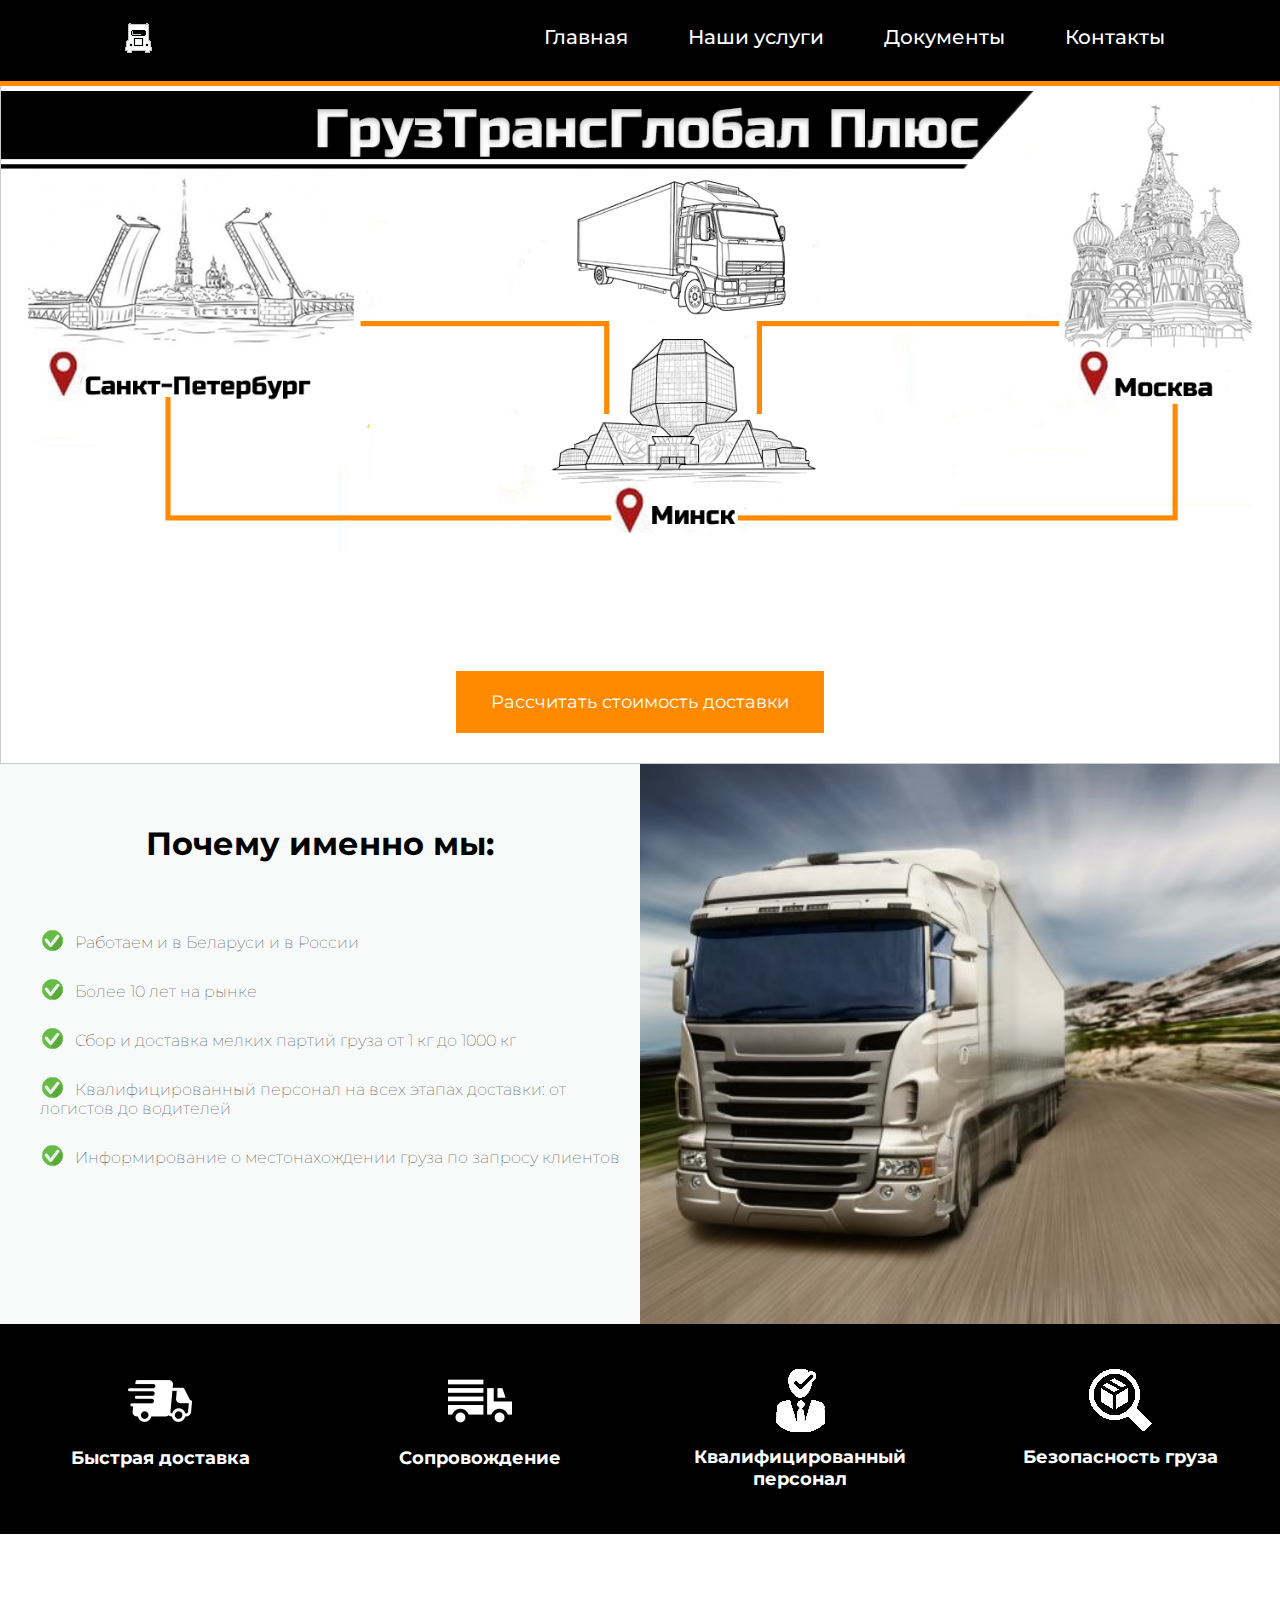
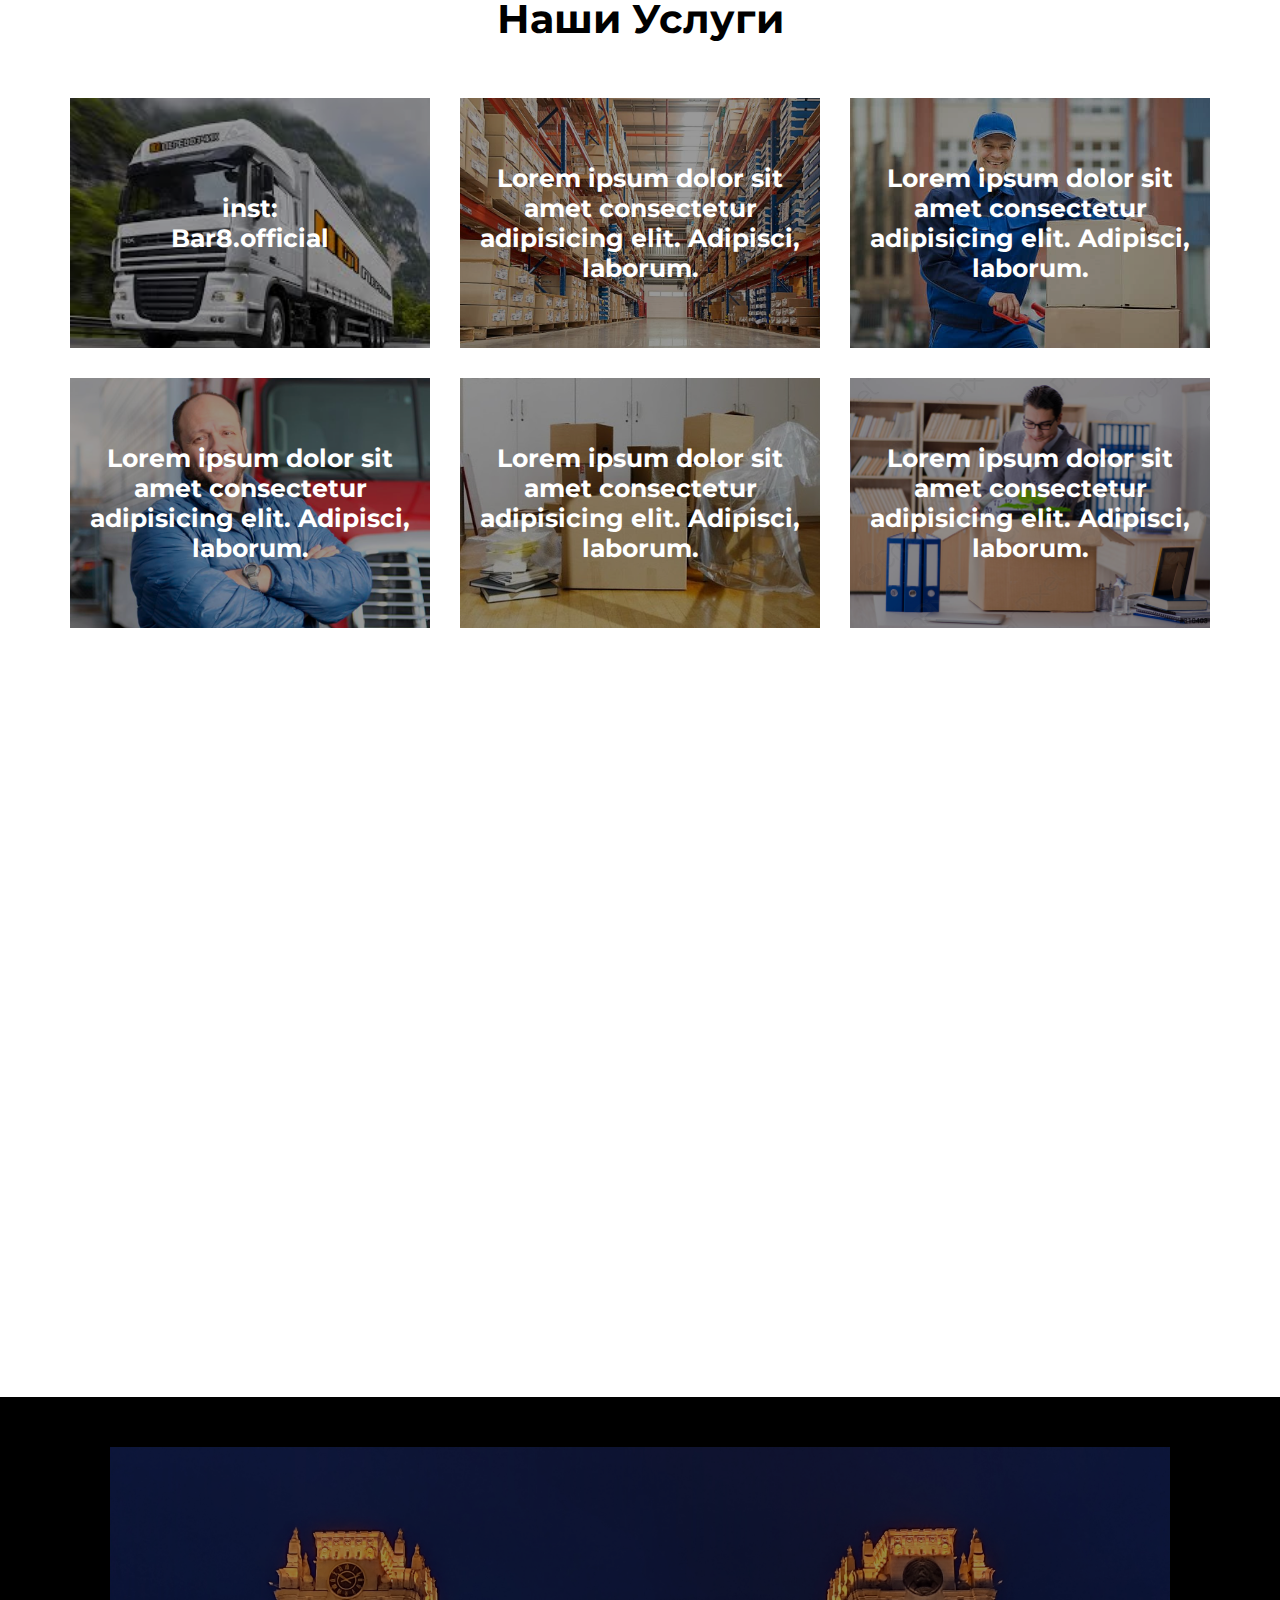
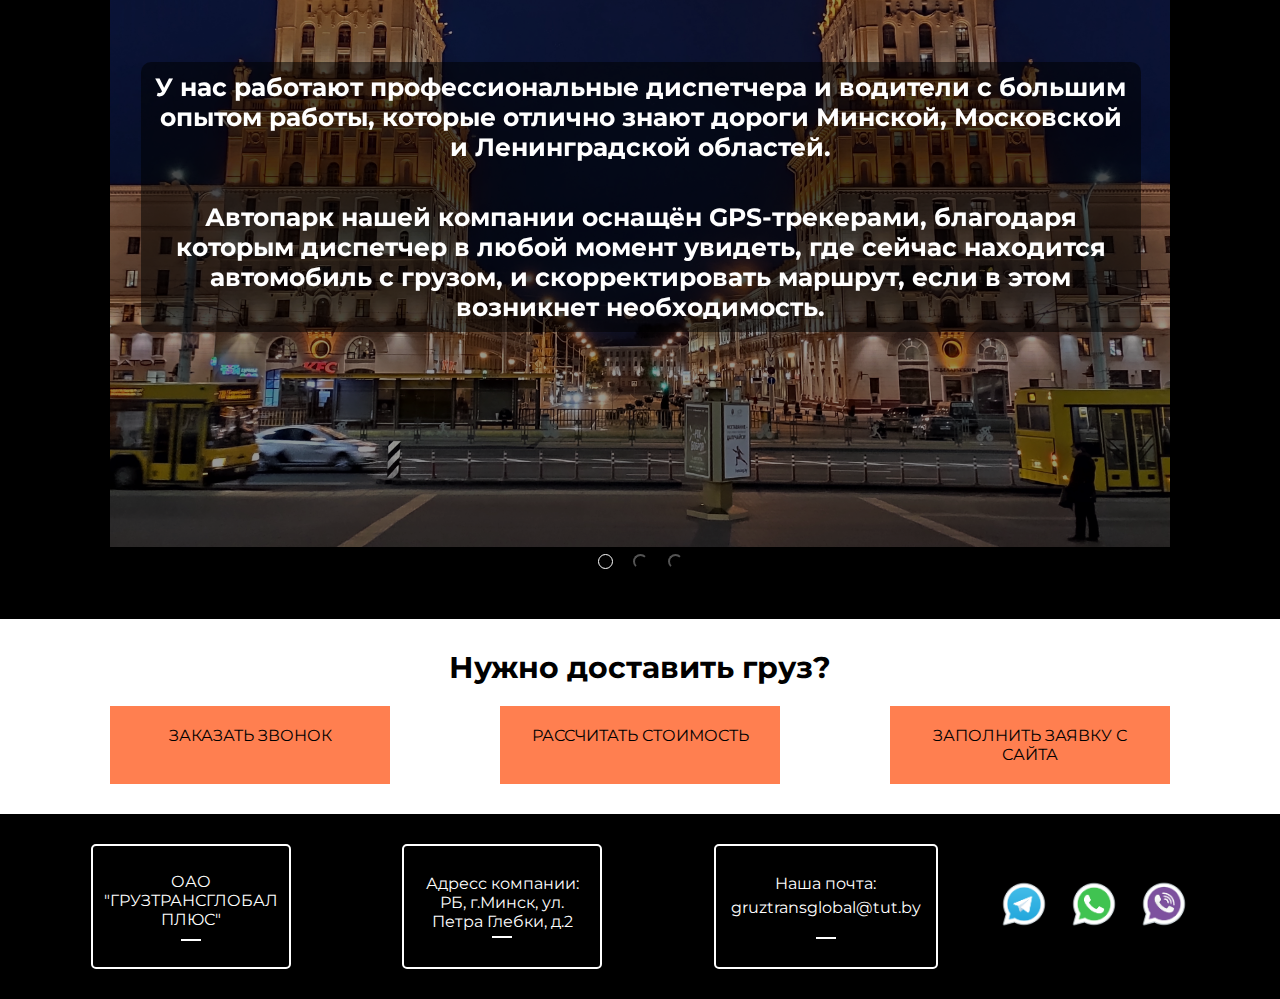
==== commit bf4e37ab: "index" ====
--- a/index.html
+++ b/index.html
@@ -232,4 +232,4 @@
 <script src="js/script.js"></script>
 </body>
 
-</html>+</html> --- a/css/style.css
+++ b/css/style.css
@@ -473,7 +473,7 @@
   height: 50px;
 }
 .footer_contacts a {
-  margin-right: 15px;
+  margin-right: 16px;
 }
 
 .footer_contacts a:last-child {
